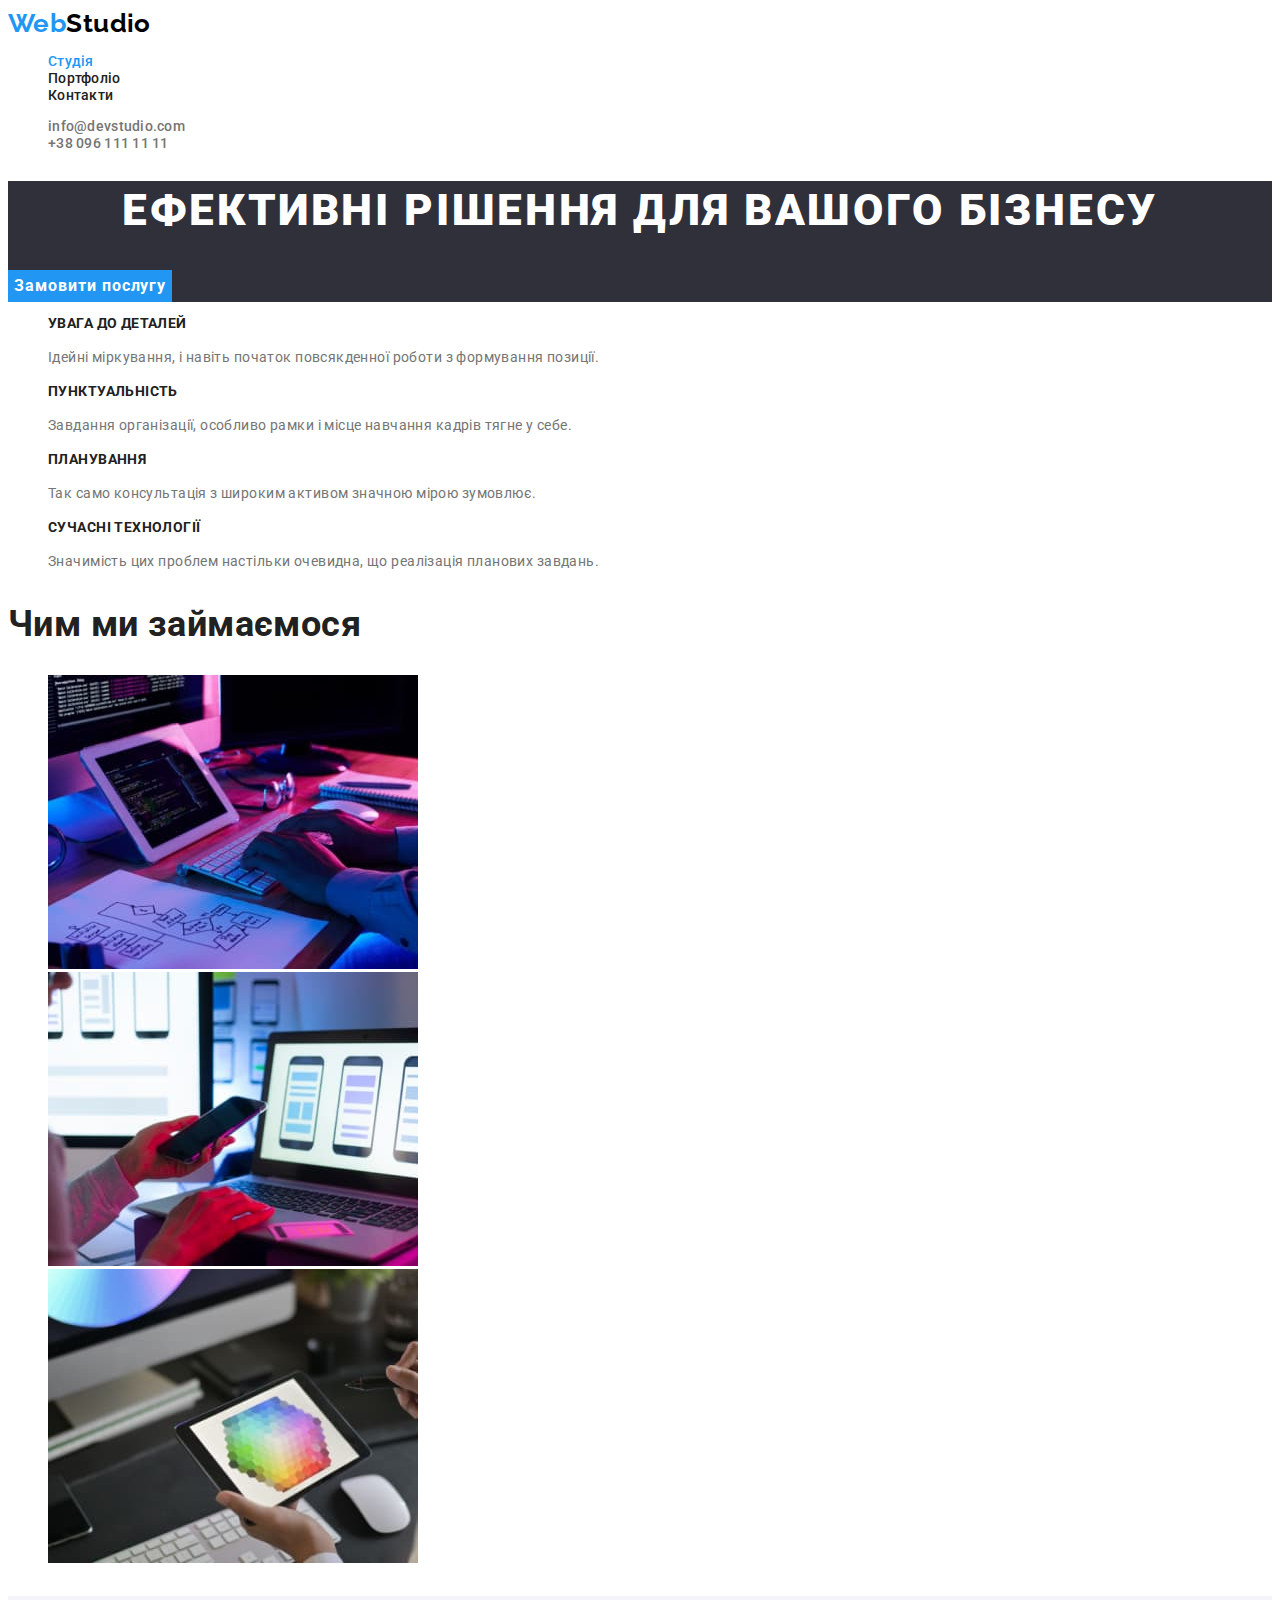
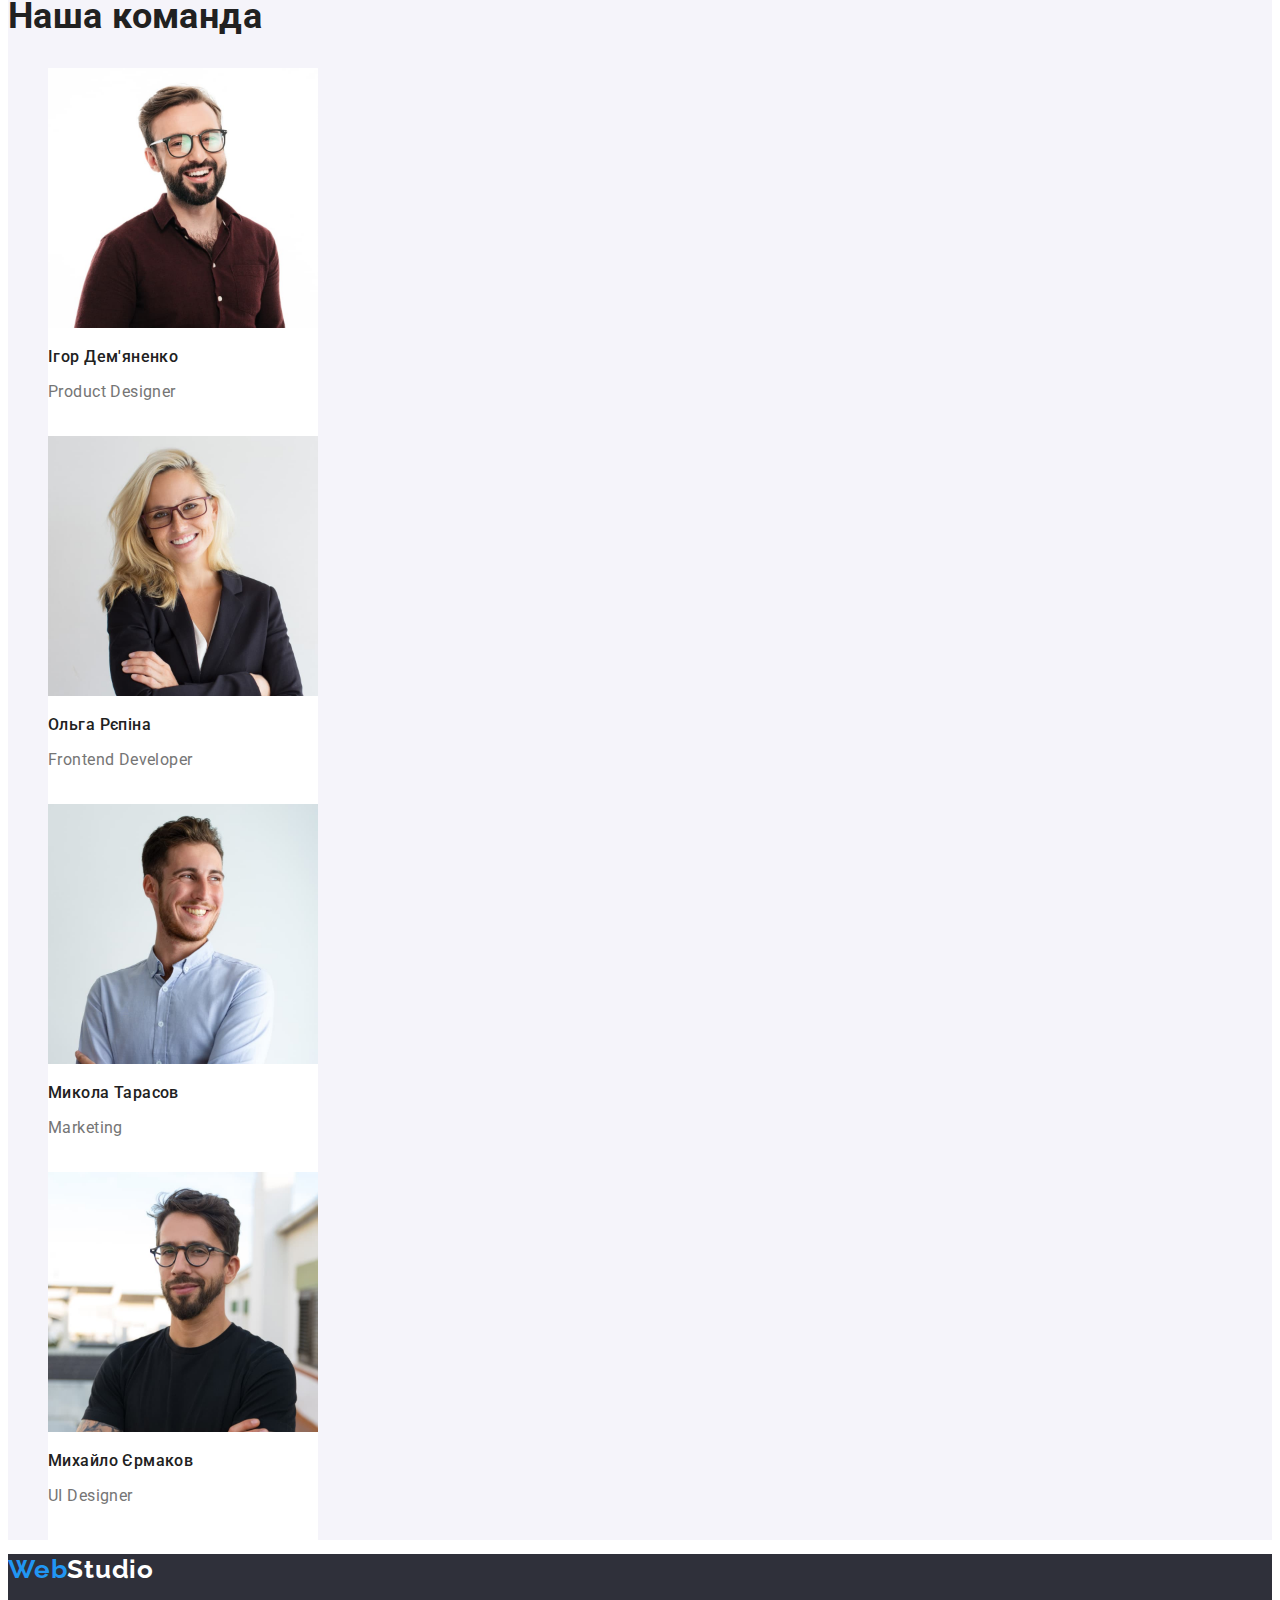
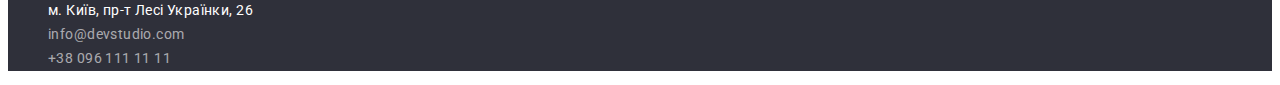
==== index.html @ 509c3e79 "add files from goit-markup-hw-02" ====
<!DOCTYPE html>
<html lang="uk">
  <head>
    <meta charset="UTF-8" />
    <meta http-equiv="X-UA-Compatible" content="IE=edge" />
    <meta name="viewport" content="width=device-width, initial-scale=1.0" />
    <title>WebStudio</title>
    <link
      href="https://fonts.googleapis.com/css2?family=Raleway:wght@700&family=Roboto:wght@400;500;700;900&display=swap"
      rel="stylesheet"
    />
    <link rel="stylesheet" href="./css/styles.css" />
  </head>
  <body>
    <header>
      <nav>
        <a class="logo link" href="./index.html"
          >Web<span class="studio">Studio</span></a
        >
        <ul class="site-nav">
          <li class="site-nav-item list">
            <a class="link current" href="./index.html">Студія</a>
          </li>
          <li class="site-nav-item list">
            <a class="link" href="./portfolio.html">Портфоліо</a>
          </li>
          <li class="site-nav-item list">
            <a class="link" href="#">Контакти</a>
          </li>
        </ul>
      </nav>
      <ul class="contacts-list list">
        <li>
          <a href="mailto:info@devstudio.com" class="link"
            >info@devstudio.com</a
          >
        </li>
        <li><a href="tel:+380961111111" class="link">+38 096 111 11 11</a></li>
      </ul>
    </header>

    <main>
      <section class="hero">
        <h1 class="hero-title">Ефективні рішення для вашого бізнесу</h1>
        <button type="button" class="modal-btn">Замовити послугу</button>
      </section>
      <section class="features">
        <h2 class="visually-hidden">Наші переваги</h2>
        <ul class="features-list">
          <li class="list">
            <h3 class="title">Увага до деталей</h3>
            <p class="text">
              Ідейні міркування, і навіть початок повсякденної роботи з
              формування позиції.
            </p>
          </li>
          <li class="list">
            <h3 class="title">Пунктуальність</h3>
            <p class="text">
              Завдання організації, особливо рамки і місце навчання кадрів тягне
              у себе.
            </p>
          </li>
          <li class="list">
            <h3 class="title">Планування</h3>
            <p class="text">
              Так само консультація з широким активом значною мірою зумовлює.
            </p>
          </li>
          <li class="list">
            <h3 class="title">Сучасні технології</h3>
            <p class="text">
              Значимість цих проблем настільки очевидна, що реалізація планових
              завдань.
            </p>
          </li>
        </ul>
      </section>

      <section class="work">
        <h2 class="work-title style-title">Чим ми займаємося</h2>
        <ul class="work-list">
          <li class="list">
            <img
              src="./images/img.jpg"
              alt="Людина набирає текст на клавіатурі"
              width="370"
            />
          </li>
          <li class="list">
            <img
              src="./images/img1.jpg"
              alt="Людина працює на ноутбуці"
              width="370"
            />
          </li>
          <li class="list">
            <img
              src="./images/img2.jpg"
              alt="Людина працює на планшеті з кольоровою палітрою"
              width="370"
            />
          </li>
        </ul>
      </section>

      <section class="team list">
        <h2 class="team-title style-title">Наша команда</h2>
        <ul class="team-list">
          <li class="list bcg">
            <img src="./images/man.jpg" alt="Ігор Дем'яненко" width="270" />
            <h3 class="subtitle-team">Ігор Дем'яненко</h3>
            <p lang="en" class="text">Product Designer</p>
          </li>
          <li class="list bcg">
            <img src="./images/woman.jpg" alt="Ольга Рєпіна" width="270" />
            <h3 class="subtitle-team">Ольга Рєпіна</h3>
            <p lang="en" class="text">Frontend Developer</p>
          </li>
          <li class="list bcg">
            <img src="./images/man1.jpg" alt="Микола Тарасов" width="270" />
            <h3 class="subtitle-team">Микола Тарасов</h3>
            <p lang="en" class="text">Marketing</p>
          </li>
          <li class="list bcg">
            <img src="./images/man2.jpg" alt="Михайло Єрмаков" width="270" />
            <h3 class="subtitle-team">Михайло Єрмаков</h3>
            <p lang="en" class="text">UI Designer</p>
          </li>
        </ul>
      </section>
    </main>

    <footer class="footer">
      <a href="./index.html" class="logo-footer link"
        >Web<span class="studio">Studio</span></a
      >
      <address>
        <ul class="menu-list">
          <li class="list">
            <a
              class="address-link"
              href="https://goo.gl/maps/z2QzcaadqmwXCN8d9"
              target="_blank"
              rel="noopener noreferrer nofollow"
            >
              м. Київ, пр-т Лесі Українки, 26
            </a>
          </li>
          <li class="list">
            <a class="link" href="mailto:info@devstudio.com"
              >info@devstudio.com</a
            >
          </li>
          <li class="list">
            <a class="link" href="tel:+380961111111">+38 096 111 11 11</a>
          </li>
        </ul>
      </address>
    </footer>
  </body>
</html>
---- css/styles.css ----
/* колір основного тексту #212121 */
/* колір другорядного тексту #757575  */
/* білий  #ffffff */
/* акцент #2196F3 */
/* контакти у футері rgba(255, 255, 255, 0.6) */
/* секція і футер #2F303A  */
/* колір хедера #ECECEC */
/* колір невидимої секції #F5F5F5 */
/* колір секції наша команда #F5F4FA */

:root {
  --primery-text-color: #212121;
  --title-text-color: #757575;
  --accent-text-color: #2196f3;
  --primery-white-color: #ffffff;
  --primery-black-color: #000000;
  --bg-footer-color: #2f303a;
  --bg-our-team: #f5f4fa;
  --address-footer: rgba(255, 255, 255, 0.6);
  --button-color: #188ce8;
  --button-bcg-color: #f5f4fa;
}

body {
  background-color: var(--primery-white-color);
  font-family: "Roboto", sans-serif;
  color: var(--primery-text-color);
  font-size: 14px;
  letter-spacing: 0.03em;
}

.list {
  list-style: none;
}
.link {
  text-decoration: none;
}

button {
  cursor: pointer;
  border: none;
  font-family: inherit;
}

/* header */

.logo {
  color: var(--accent-text-color);
  font-family: "Raleway";
  font-weight: 700;
  font-size: 26px;
  line-height: 1.19;
}
.studio {
  color: var(--primery-black-color);
}

.site-nav .link {
  color: var(--primery-text-color);
  font-weight: 500;
  font-size: 14px;
  line-height: 1.14;
  letter-spacing: 0.02em;
}

.site-nav .link:hover,
.site-nav .link:focus {
  color: var(--accent-text-color);
}

.site-nav .link.current {
  color: var(--accent-text-color);
}

.contacts-list .link {
  color: var(--title-text-color);
  font-weight: 500;
  font-size: 14px;
  line-height: 1.14;
  letter-spacing: 0.02em;
}

.contacts-list .link:hover,
.contacts-list .link:focus {
  color: var(--accent-text-color);
}

/* hero */

.visually-hidden {
  position: absolute;
  white-space: nowrap;
  width: 1px;
  height: 1px;
  overflow: hidden;
  border: 0;
  padding: 0;
  clip: rect(0 0 0 0);
  clip-path: inset(50%);
  margin: -1px;
}

.hero {
  background-color: var(--bg-footer-color);
}

.hero-title {
  color: var(--primery-white-color);
  font-weight: 900;
  font-size: 44px;
  line-height: 1.36;
  letter-spacing: 0.06em;
  text-align: center;
  text-transform: uppercase;
}

.modal-btn {
  background-color: var(--accent-text-color);
  color: var(--primery-white-color);
  font-weight: 700;
  font-size: 16px;
  line-height: 1.87;
  display: flex;
  align-items: center;
  text-align: center;
  letter-spacing: 0.06em;
}

.modal-btn:hover,
.modal-btn:focus {
  background-color: var(--button-color);
}

/* features */

.features-list .title {
  color: var(--primery-text-color);
  font-weight: 700;
  font-size: 14px;
  line-height: 1.14;
  text-transform: uppercase;
}

.features-list .text {
  color: var(--title-text-color);
  font-size: 14px;
  line-height: 1.71;
}

/* work */

.style-title {
  font-weight: 700;
  font-size: 36px;
  line-height: 1.16;
}

/* team */

.team {
  background-color: var(--bg-our-team);
}

.subtitle-team {
  font-weight: 500;
  font-size: 16px;
  line-height: 1.19;
}

.team-list .text {
  color: var(--title-text-color);
  font-size: 16px;
  line-height: 1.19;
}

.bcg {
  width: 270px;
  height: 368px;
  left: 215px;
  top: 1632px;
  background: var(--primery-white-color);
}

/* footer */

.footer {
  background-color: var(--bg-footer-color);
}

.logo-footer {
  color: var(--accent-text-color);
  font-family: "Raleway";
  font-weight: 700;
  font-size: 26px;
  line-height: 1.19;
  letter-spacing: 0.03em;
}

.logo-footer .studio {
  color: var(--primery-white-color);
}

.menu-list .link {
  font-size: 14px;
  line-height: 1.71;
}

address .link {
  font-style: normal;
  font-size: 14px;
  line-height: 1.7;
  color: var(--address-footer);
}

address .link:hover,
address .link:focus {
  color: var(--accent-text-color);
}
.address-link:hover,
.address-link:focus {
  color: var(--accent-text-color);
}

.address-link {
  font-style: normal;
  font-size: 14px;
  line-height: 1.7;
  color: var(--primery-white-color);
  text-decoration: none;
}

/* portfolio */

.modal-btn-list {
  background-color: var(--button-bcg-color);
  font-style: normal;
  font-weight: 500;
  font-size: 16px;
  line-height: 1.62;
}

.modal-btn-list:hover,
.modal-btn-list:focus {
  color: var(--primery-white-color);
  background-color: var(--accent-text-color);
}

.portfolio-title {
  color: var(--primery-text-color);
  font-weight: 700;
  font-size: 18px;
  line-height: 2;
  letter-spacing: 0.06em;
}

.portfolio-text {
  color: var(--title-text-color);
  font-size: 16px;
  line-height: 1.87;
}
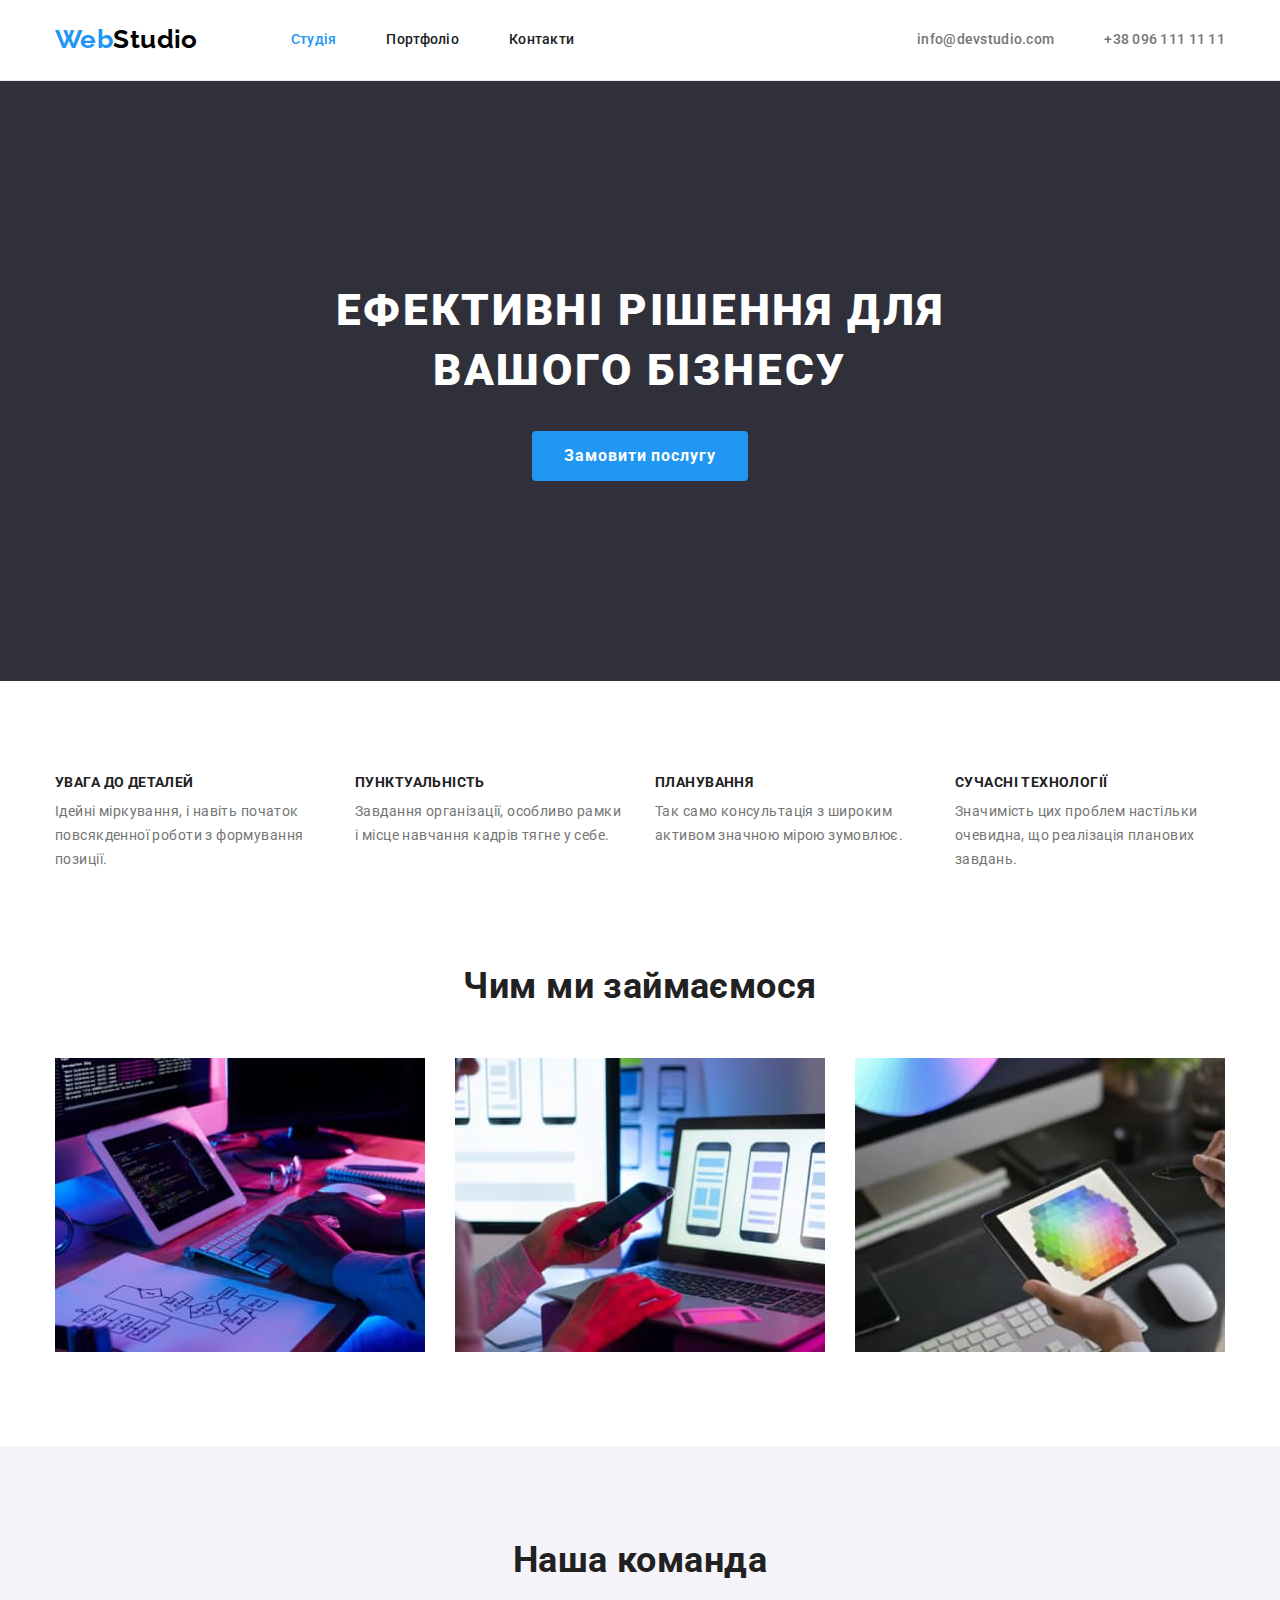
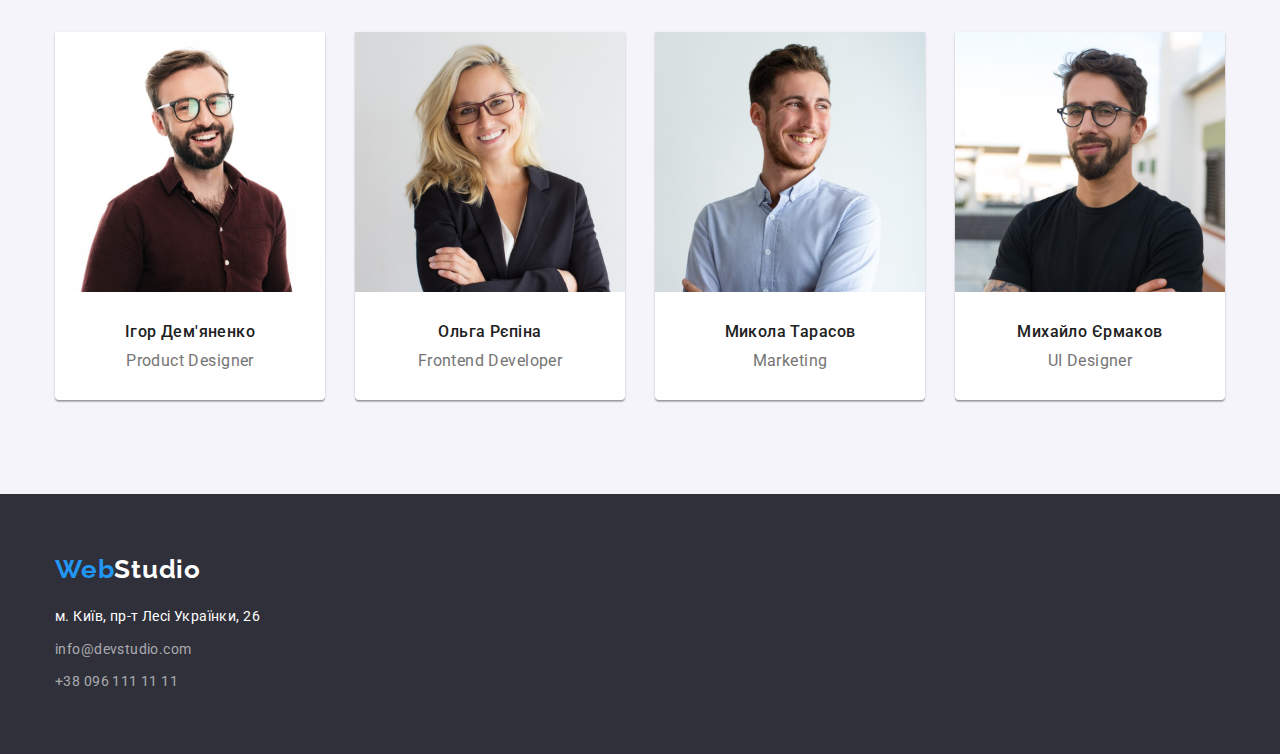
==== commit 851887df: "content positioning" ====
--- a/index.html
+++ b/index.html
@@ -9,34 +9,47 @@
       href="https://fonts.googleapis.com/css2?family=Raleway:wght@700&family=Roboto:wght@400;500;700;900&display=swap"
       rel="stylesheet"
     />
+    <link
+      rel="stylesheet"
+      href="https://cdnjs.cloudflare.com/ajax/libs/modern-normalize/1.1.0/modern-normalize.min.css"
+    />
     <link rel="stylesheet" href="./css/styles.css" />
   </head>
   <body>
-    <header>
-      <nav>
-        <a class="logo link" href="./index.html"
-          >Web<span class="studio">Studio</span></a
-        >
-        <ul class="site-nav">
-          <li class="site-nav-item list">
-            <a class="link current" href="./index.html">Студія</a>
-          </li>
-          <li class="site-nav-item list">
-            <a class="link" href="./portfolio.html">Портфоліо</a>
-          </li>
-          <li class="site-nav-item list">
-            <a class="link" href="#">Контакти</a>
-          </li>
-        </ul>
-      </nav>
-      <ul class="contacts-list list">
-        <li>
-          <a href="mailto:info@devstudio.com" class="link"
-            >info@devstudio.com</a
+    <header class="page-header">
+      <div class="container main-nav">
+        <div class="box main-nav">
+          <a class="logo link" href="./index.html"
+            >Web<span class="studio">Studio</span></a
           >
-        </li>
-        <li><a href="tel:+380961111111" class="link">+38 096 111 11 11</a></li>
-      </ul>
+          <nav>
+            <ul class="site-nav list">
+              <li class="item">
+                <a class="link current" href="./index.html">Студія</a>
+              </li>
+              <li class="item">
+                <a class="link" href="./portfolio.html">Портфоліо</a>
+              </li>
+              <li class="item">
+                <a class="link" href="#">Контакти</a>
+              </li>
+            </ul>
+          </nav>
+        </div>
+
+        <div class="box main-nav">
+          <ul class="contacts-list list">
+            <li class="item">
+              <a href="mailto:info@devstudio.com" class="link"
+                >info@devstudio.com</a
+              >
+            </li>
+            <li class="item">
+              <a href="tel:+380961111111" class="link">+38 096 111 11 11</a>
+            </li>
+          </ul>
+        </div>
+      </div>
     </header>
 
     <main>
@@ -44,119 +57,136 @@
         <h1 class="hero-title">Ефективні рішення для вашого бізнесу</h1>
         <button type="button" class="modal-btn">Замовити послугу</button>
       </section>
+
       <section class="features">
-        <h2 class="visually-hidden">Наші переваги</h2>
-        <ul class="features-list">
-          <li class="list">
-            <h3 class="title">Увага до деталей</h3>
-            <p class="text">
-              Ідейні міркування, і навіть початок повсякденної роботи з
-              формування позиції.
-            </p>
-          </li>
-          <li class="list">
-            <h3 class="title">Пунктуальність</h3>
-            <p class="text">
-              Завдання організації, особливо рамки і місце навчання кадрів тягне
-              у себе.
-            </p>
-          </li>
-          <li class="list">
-            <h3 class="title">Планування</h3>
-            <p class="text">
-              Так само консультація з широким активом значною мірою зумовлює.
-            </p>
-          </li>
-          <li class="list">
-            <h3 class="title">Сучасні технології</h3>
-            <p class="text">
-              Значимість цих проблем настільки очевидна, що реалізація планових
-              завдань.
-            </p>
-          </li>
-        </ul>
+        <div class="container">
+          <h2 class="visually-hidden">Наші переваги</h2>
+          <ul class="features-list list">
+            <li class="item">
+              <h3 class="title">Увага до деталей</h3>
+              <p class="text">
+                Ідейні міркування, і навіть початок повсякденної роботи з
+                формування позиції.
+              </p>
+            </li>
+            <li class="item">
+              <h3 class="title">Пунктуальність</h3>
+              <p class="text">
+                Завдання організації, особливо рамки і місце навчання кадрів
+                тягне у себе.
+              </p>
+            </li>
+            <li class="item">
+              <h3 class="title">Планування</h3>
+              <p class="text">
+                Так само консультація з широким активом значною мірою зумовлює.
+              </p>
+            </li>
+            <li class="item">
+              <h3 class="title">Сучасні технології</h3>
+              <p class="text">
+                Значимість цих проблем настільки очевидна, що реалізація
+                планових завдань.
+              </p>
+            </li>
+          </ul>
+        </div>
       </section>
 
       <section class="work">
-        <h2 class="work-title style-title">Чим ми займаємося</h2>
-        <ul class="work-list">
-          <li class="list">
-            <img
-              src="./images/img.jpg"
-              alt="Людина набирає текст на клавіатурі"
-              width="370"
-            />
-          </li>
-          <li class="list">
-            <img
-              src="./images/img1.jpg"
-              alt="Людина працює на ноутбуці"
-              width="370"
-            />
-          </li>
-          <li class="list">
-            <img
-              src="./images/img2.jpg"
-              alt="Людина працює на планшеті з кольоровою палітрою"
-              width="370"
-            />
-          </li>
-        </ul>
+        <div class="container">
+          <h2 class="work-title style-title">Чим ми займаємося</h2>
+          <ul class="work-list">
+            <li class="item list">
+              <img
+                src="./images/img.jpg"
+                alt="Людина набирає текст на клавіатурі"
+                width="370"
+              />
+            </li>
+            <li class="item list">
+              <img
+                src="./images/img1.jpg"
+                alt="Людина працює на ноутбуці"
+                width="370"
+              />
+            </li>
+            <li class="item list">
+              <img
+                src="./images/img2.jpg"
+                alt="Людина працює на планшеті з кольоровою палітрою"
+                width="370"
+              />
+            </li>
+          </ul>
+        </div>
       </section>
 
       <section class="team list">
-        <h2 class="team-title style-title">Наша команда</h2>
-        <ul class="team-list">
-          <li class="list bcg">
-            <img src="./images/man.jpg" alt="Ігор Дем'яненко" width="270" />
-            <h3 class="subtitle-team">Ігор Дем'яненко</h3>
-            <p lang="en" class="text">Product Designer</p>
-          </li>
-          <li class="list bcg">
-            <img src="./images/woman.jpg" alt="Ольга Рєпіна" width="270" />
-            <h3 class="subtitle-team">Ольга Рєпіна</h3>
-            <p lang="en" class="text">Frontend Developer</p>
-          </li>
-          <li class="list bcg">
-            <img src="./images/man1.jpg" alt="Микола Тарасов" width="270" />
-            <h3 class="subtitle-team">Микола Тарасов</h3>
-            <p lang="en" class="text">Marketing</p>
-          </li>
-          <li class="list bcg">
-            <img src="./images/man2.jpg" alt="Михайло Єрмаков" width="270" />
-            <h3 class="subtitle-team">Михайло Єрмаков</h3>
-            <p lang="en" class="text">UI Designer</p>
-          </li>
-        </ul>
+        <div class="container">
+          <h2 class="team-title style-title">Наша команда</h2>
+          <ul class="team-list">
+            <li class="list bcg">
+              <img src="./images/man.jpg" alt="Ігор Дем'яненко" width="270" />
+              <div class="team-box">
+                <h3 class="subtitle-team">Ігор Дем'яненко</h3>
+                <p lang="en" class="text">Product Designer</p>
+              </div>
+            </li>
+            <li class="list bcg">
+              <img src="./images/woman.jpg" alt="Ольга Рєпіна" width="270" />
+              <div class="team-box">
+                <h3 class="subtitle-team">Ольга Рєпіна</h3>
+                <p lang="en" class="text">Frontend Developer</p>
+              </div>
+            </li>
+            <li class="list bcg">
+              <img src="./images/man1.jpg" alt="Микола Тарасов" width="270" />
+              <div class="team-box">
+                <h3 class="subtitle-team">Микола Тарасов</h3>
+                <p lang="en" class="text">Marketing</p>
+              </div>
+            </li>
+            <li class="list bcg">
+              <img src="./images/man2.jpg" alt="Михайло Єрмаков" width="270" />
+              <div class="team-box">
+                <h3 class="subtitle-team">Михайло Єрмаков</h3>
+                <p lang="en" class="text">UI Designer</p>
+              </div>
+            </li>
+          </ul>
+        </div>
       </section>
     </main>
 
     <footer class="footer">
-      <a href="./index.html" class="logo-footer link"
-        >Web<span class="studio">Studio</span></a
-      >
-      <address>
-        <ul class="menu-list">
-          <li class="list">
-            <a
-              class="address-link"
-              href="https://goo.gl/maps/z2QzcaadqmwXCN8d9"
-              target="_blank"
-              rel="noopener noreferrer nofollow"
-            >
-              м. Київ, пр-т Лесі Українки, 26
-            </a>
-          </li>
-          <li class="list">
-            <a class="link" href="mailto:info@devstudio.com"
-              >info@devstudio.com</a
-            >
-          </li>
-          <li class="list">
-            <a class="link" href="tel:+380961111111">+38 096 111 11 11</a>
-          </li>
-        </ul>
-      </address>
+      <div class="container">
+        <a href="./index.html" class="logo-footer link"
+          >Web<span class="studio">Studio</span></a
+        >
+        <address>
+          <ul class="menu-list">
+            <li class="list item">
+              <a
+                class="address-link"
+                href="https://goo.gl/maps/z2QzcaadqmwXCN8d9"
+                target="_blank"
+                rel="noopener noreferrer nofollow"
+              >
+                м. Київ, пр-т Лесі Українки, 26
+              </a>
+            </li>
+            <li class="list item">
+              <a class="link" href="mailto:info@devstudio.com"
+                >info@devstudio.com</a
+              >
+            </li>
+            <li class="list item">
+              <a class="link" href="tel:+380961111111">+38 096 111 11 11</a>
+            </li>
+          </ul>
+        </address>
+      </div>
     </footer>
   </body>
 </html>
--- a/css/styles.css
+++ b/css/styles.css
@@ -31,9 +31,34 @@
 
 .list {
   list-style: none;
+  padding: 0;
+  margin: 0;
 }
 .link {
   text-decoration: none;
+}
+
+.container {
+  width: 1200px;
+  padding: 0 15px;
+  margin: 0 auto;
+}
+
+h1,
+h2,
+h3,
+h4,
+h5,
+h6,
+p,
+ul {
+  margin: 0;
+}
+
+img {
+  display: block;
+  max-width: 100%;
+  height: auto;
 }
 
 button {
@@ -44,7 +69,15 @@
 
 /* header */
 
+.box {
+  width: 1200px;
+  padding: 0;
+  margin: 0 auto;
+}
+
 .logo {
+  padding: 24px 0 25px 0;
+  display: block;
   color: var(--accent-text-color);
   font-family: "Raleway";
   font-weight: 700;
@@ -55,7 +88,19 @@
   color: var(--primery-black-color);
 }
 
+.main-nav {
+  display: flex;
+}
+
+.page-header {
+  border-bottom: 1px solid #ececec;
+}
+
 .site-nav .link {
+  padding-top: 32px;
+  padding-bottom: 32px;
+  display: block;
+
   color: var(--primery-text-color);
   font-weight: 500;
   font-size: 14px;
@@ -63,6 +108,15 @@
   letter-spacing: 0.02em;
 }
 
+.site-nav {
+  display: flex;
+  margin-left: 93px;
+}
+
+.site-nav .item:not(:last-child) {
+  margin-right: 50px;
+}
+
 .site-nav .link:hover,
 .site-nav .link:focus {
   color: var(--accent-text-color);
@@ -73,11 +127,24 @@
 }
 
 .contacts-list .link {
+  padding-top: 32px;
+  padding-bottom: 32px;
+  display: flex;
+
   color: var(--title-text-color);
   font-weight: 500;
   font-size: 14px;
   line-height: 1.14;
   letter-spacing: 0.02em;
+}
+
+.contacts-list {
+  display: flex;
+  margin-left: auto;
+}
+
+.contacts-list .item:not(:last-child) {
+  margin-right: 50px;
 }
 
 .contacts-list .link:hover,
@@ -102,27 +169,40 @@
 
 .hero {
   background-color: var(--bg-footer-color);
+  text-align: center;
+  padding-top: 200px;
+  padding-bottom: 200px;
 }
 
 .hero-title {
+  margin-left: auto;
+  margin-right: auto;
+  max-width: 696px;
+
   color: var(--primery-white-color);
   font-weight: 900;
   font-size: 44px;
   line-height: 1.36;
   letter-spacing: 0.06em;
-  text-align: center;
+
   text-transform: uppercase;
 }
 
 .modal-btn {
+  display: inline-block;
+  margin: 0 auto;
+  margin-top: 30px;
+
+  border-radius: 4px;
+  min-width: 216px;
+  padding: 10px 32px;
+
   background-color: var(--accent-text-color);
   color: var(--primery-white-color);
   font-weight: 700;
   font-size: 16px;
   line-height: 1.87;
-  display: flex;
-  align-items: center;
-  text-align: center;
+  text-decoration: none;
   letter-spacing: 0.06em;
 }
 
@@ -139,12 +219,23 @@
   font-size: 14px;
   line-height: 1.14;
   text-transform: uppercase;
+  margin-bottom: 10px;
+}
+
+.features-list {
+  display: flex;
+  padding-top: 94px;
+}
+
+.features-list .item:not(:last-child) {
+  margin-right: 30px;
 }
 
 .features-list .text {
   color: var(--title-text-color);
   font-size: 14px;
   line-height: 1.71;
+  max-width: 270px;
 }
 
 /* work */
@@ -153,24 +244,58 @@
   font-weight: 700;
   font-size: 36px;
   line-height: 1.16;
+  text-align: center;
+  padding-top: 94px;
+  padding-bottom: 50px;
+}
+
+.work-list {
+  display: flex;
+  padding-bottom: 94px;
+  padding-left: 0;
+}
+
+.work-list .item {
+  max-width: 370px;
+}
+
+.work-list .item:not(:last-child) {
+  margin-right: 30px;
 }
 
 /* team */
 
 .team {
   background-color: var(--bg-our-team);
+}
+
+.team-box {
+  padding-top: 30px;
+  padding-bottom: 30px;
+  text-align: center;
 }
 
 .subtitle-team {
   font-weight: 500;
   font-size: 16px;
   line-height: 1.19;
+  padding-bottom: 10px;
 }
 
 .team-list .text {
   color: var(--title-text-color);
   font-size: 16px;
   line-height: 1.19;
+}
+
+.team-list {
+  display: flex;
+  padding-bottom: 94px;
+  padding-left: 0;
+}
+
+.team-list .bcg:not(:last-child) {
+  margin-right: 30px;
 }
 
 .bcg {
@@ -179,6 +304,9 @@
   left: 215px;
   top: 1632px;
   background: var(--primery-white-color);
+  box-shadow: 0px 1px 3px rgba(0, 0, 0, 0.12), 0px 1px 1px rgba(0, 0, 0, 0.14),
+    0px 2px 1px rgba(0, 0, 0, 0.2);
+  border-radius: 0px 0px 4px 4px;
 }
 
 /* footer */
@@ -188,6 +316,10 @@
 }
 
 .logo-footer {
+  display: inline-block;
+  margin-bottom: 20px;
+  padding-top: 60px;
+
   color: var(--accent-text-color);
   font-family: "Raleway";
   font-weight: 700;
@@ -205,6 +337,15 @@
   line-height: 1.71;
 }
 
+.menu-list {
+  padding-left: 0;
+  padding-bottom: 60px;
+}
+
+.menu-list .item:not(:last-child) {
+  margin-bottom: 9px;
+}
+
 address .link {
   font-style: normal;
   font-size: 14px;
@@ -232,6 +373,9 @@
 /* portfolio */
 
 .modal-btn-list {
+  padding: 6px 25px;
+  border-radius: 4px;
+
   background-color: var(--button-bcg-color);
   font-style: normal;
   font-weight: 500;
@@ -239,6 +383,17 @@
   line-height: 1.62;
 }
 
+.modal-btn-list {
+  margin-right: 8px;
+}
+
+.page-list {
+  display: flex;
+  padding-top: 94px;
+  padding-bottom: 50px;
+  justify-content: center;
+}
+
 .modal-btn-list:hover,
 .modal-btn-list:focus {
   color: var(--primery-white-color);
@@ -246,6 +401,7 @@
 }
 
 .portfolio-title {
+  margin-bottom: 4px;
   color: var(--primery-text-color);
   font-weight: 700;
   font-size: 18px;
@@ -258,3 +414,28 @@
   font-size: 16px;
   line-height: 1.87;
 }
+
+.portfolio-list {
+  display: flex;
+  flex-wrap: wrap;
+}
+.portfolio-list .item {
+  width: 370px;
+  margin-right: 30px;
+  margin-bottom: 30px;
+
+  border: 1px solid #eeeeee;
+  border-top: none;
+}
+
+.portfolio-list .item:nth-child(3n) {
+  margin-right: 0;
+}
+
+.portfolio-list .item:nth-last-child(-n + 3) {
+  margin-bottom: 0;
+}
+
+.card-title {
+  padding: 20px 24px;
+}
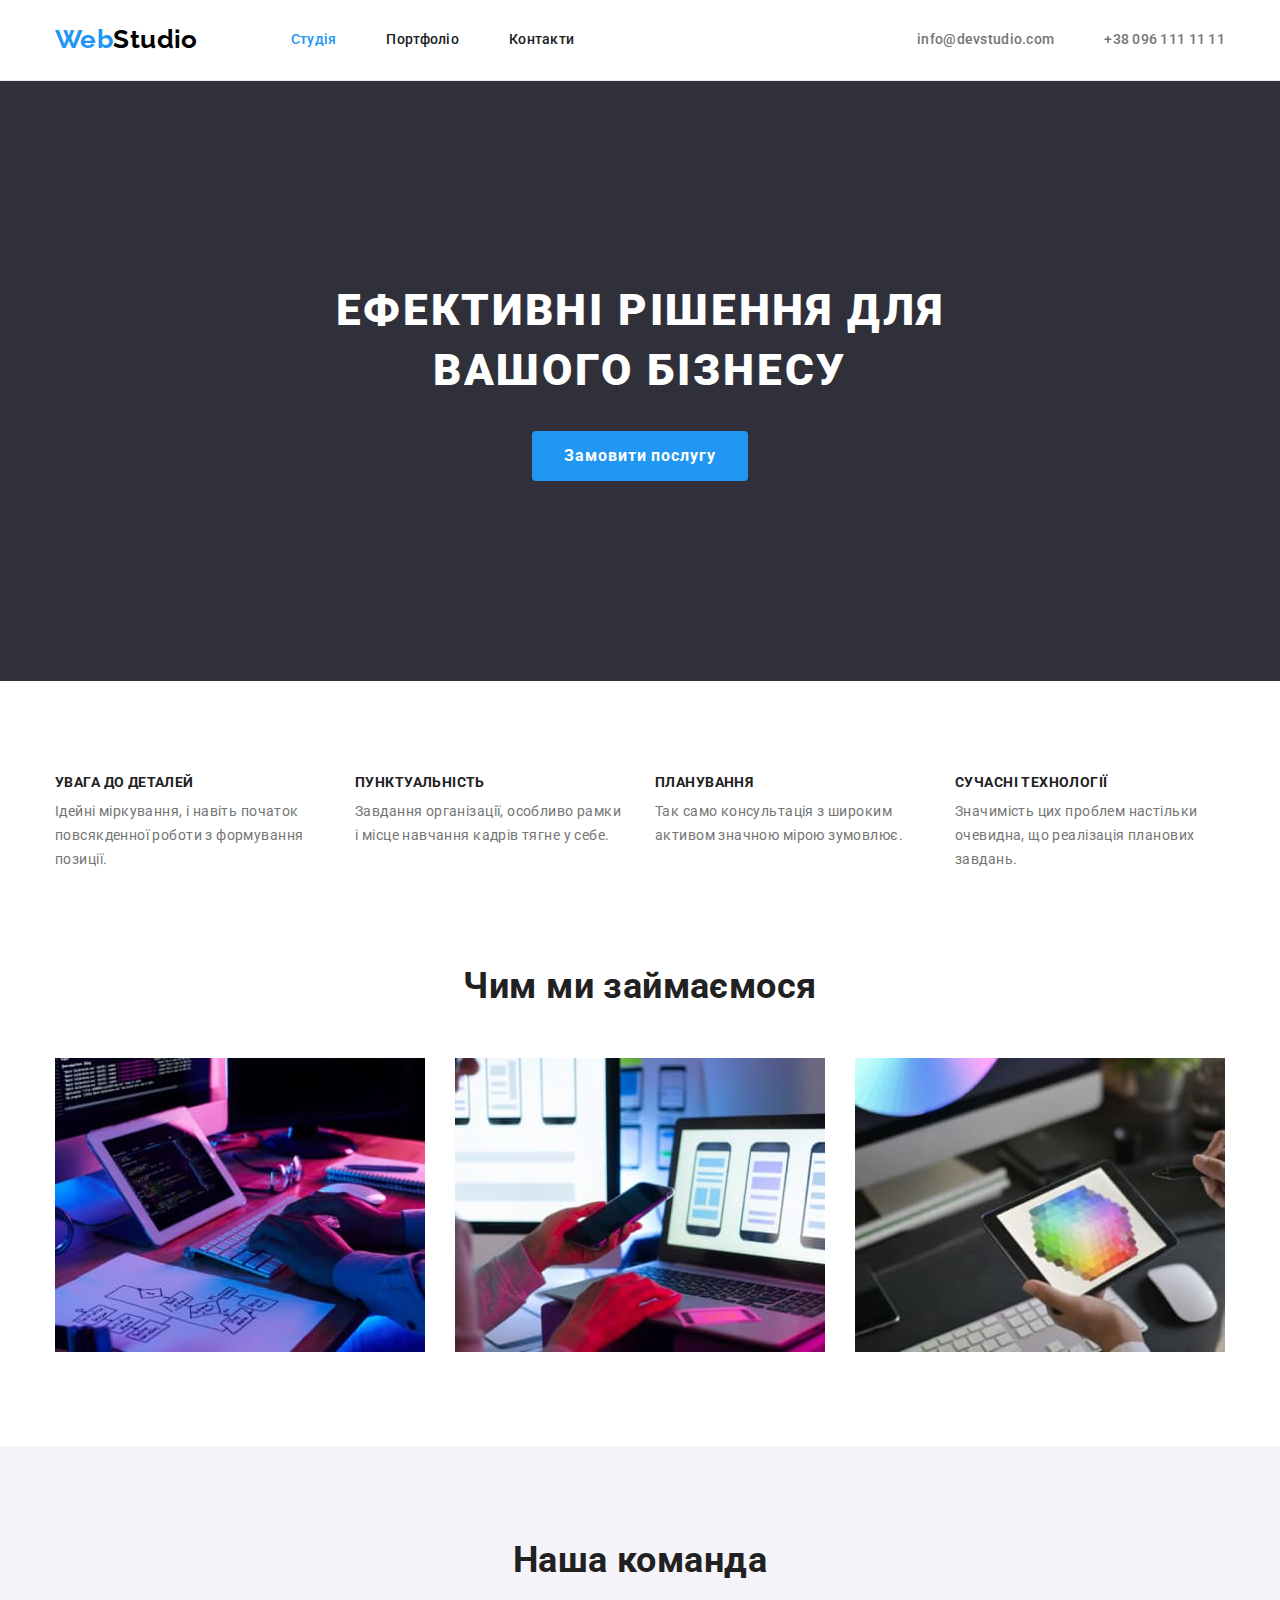
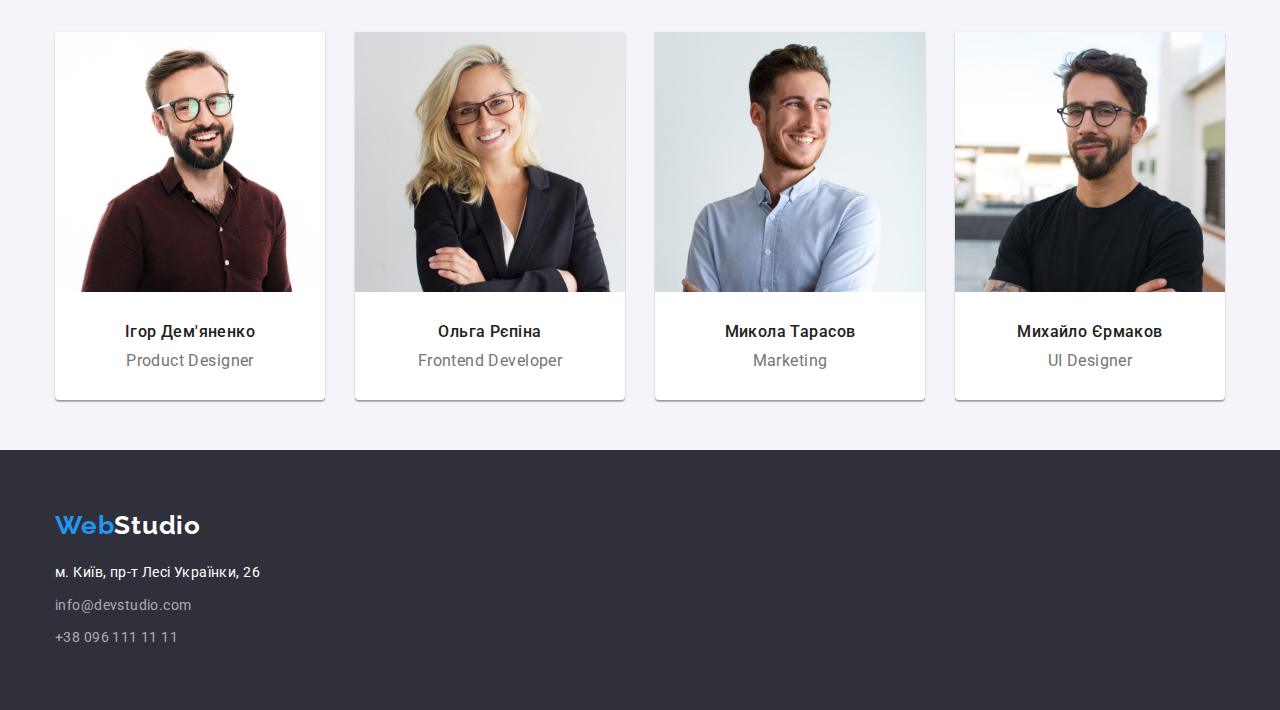
==== commit e0651dbd: "corrected the mentor's edits" ====
--- a/index.html
+++ b/index.html
@@ -122,7 +122,7 @@
         </div>
       </section>
 
-      <section class="team list">
+      <section class="team">
         <div class="container">
           <h2 class="team-title style-title">Наша команда</h2>
           <ul class="team-list">
--- a/css/styles.css
+++ b/css/styles.css
@@ -222,9 +222,12 @@
   margin-bottom: 10px;
 }
 
+.features {
+  padding-top: 94px;
+}
+
 .features-list {
   display: flex;
-  padding-top: 94px;
 }
 
 .features-list .item:not(:last-child) {
@@ -245,13 +248,16 @@
   font-size: 36px;
   line-height: 1.16;
   text-align: center;
+  margin-bottom: 50px;
+}
+
+.work {
   padding-top: 94px;
-  padding-bottom: 50px;
+  padding-bottom: 94px;
 }
 
 .work-list {
   display: flex;
-  padding-bottom: 94px;
   padding-left: 0;
 }
 
@@ -279,18 +285,22 @@
   font-weight: 500;
   font-size: 16px;
   line-height: 1.19;
-  padding-bottom: 10px;
-}
-
-.team-list .text {
+  margin-bottom: 10px;
+}
+
+.team .text {
   color: var(--title-text-color);
   font-size: 16px;
   line-height: 1.19;
 }
 
+.team {
+  padding-top: 94px;
+  padding-bottom: 50px;
+}
+
 .team-list {
   display: flex;
-  padding-bottom: 94px;
   padding-left: 0;
 }
 
@@ -313,12 +323,13 @@
 
 .footer {
   background-color: var(--bg-footer-color);
+  padding-top: 60px;
+  padding-bottom: 60px;
 }
 
 .logo-footer {
   display: inline-block;
   margin-bottom: 20px;
-  padding-top: 60px;
 
   color: var(--accent-text-color);
   font-family: "Raleway";
@@ -339,7 +350,6 @@
 
 .menu-list {
   padding-left: 0;
-  padding-bottom: 60px;
 }
 
 .menu-list .item:not(:last-child) {
@@ -383,14 +393,9 @@
   line-height: 1.62;
 }
 
-.modal-btn-list {
-  margin-right: 8px;
-}
-
 .page-list {
   display: flex;
-  padding-top: 94px;
-  padding-bottom: 50px;
+  margin-bottom: 50px;
   justify-content: center;
 }
 
@@ -400,6 +405,19 @@
   background-color: var(--accent-text-color);
 }
 
+.page-list .item {
+  margin-right: 8px;
+}
+
+.page-list .item:nth-child(5n) {
+  margin-right: 0px;
+}
+
+.portfolio-hero {
+  padding-top: 94px;
+  padding-bottom: 94px;
+}
+
 .portfolio-title {
   margin-bottom: 4px;
   color: var(--primery-text-color);
@@ -423,19 +441,18 @@
   width: 370px;
   margin-right: 30px;
   margin-bottom: 30px;
-
+}
+
+.portfolio-list .item:nth-child(3n) {
+  margin-right: 0;
+}
+
+.portfolio-list .item:nth-last-child(-n + 3) {
+  margin-bottom: 0;
+}
+
+.card-title {
+  padding: 20px 24px;
   border: 1px solid #eeeeee;
   border-top: none;
 }
-
-.portfolio-list .item:nth-child(3n) {
-  margin-right: 0;
-}
-
-.portfolio-list .item:nth-last-child(-n + 3) {
-  margin-bottom: 0;
-}
-
-.card-title {
-  padding: 20px 24px;
-}
